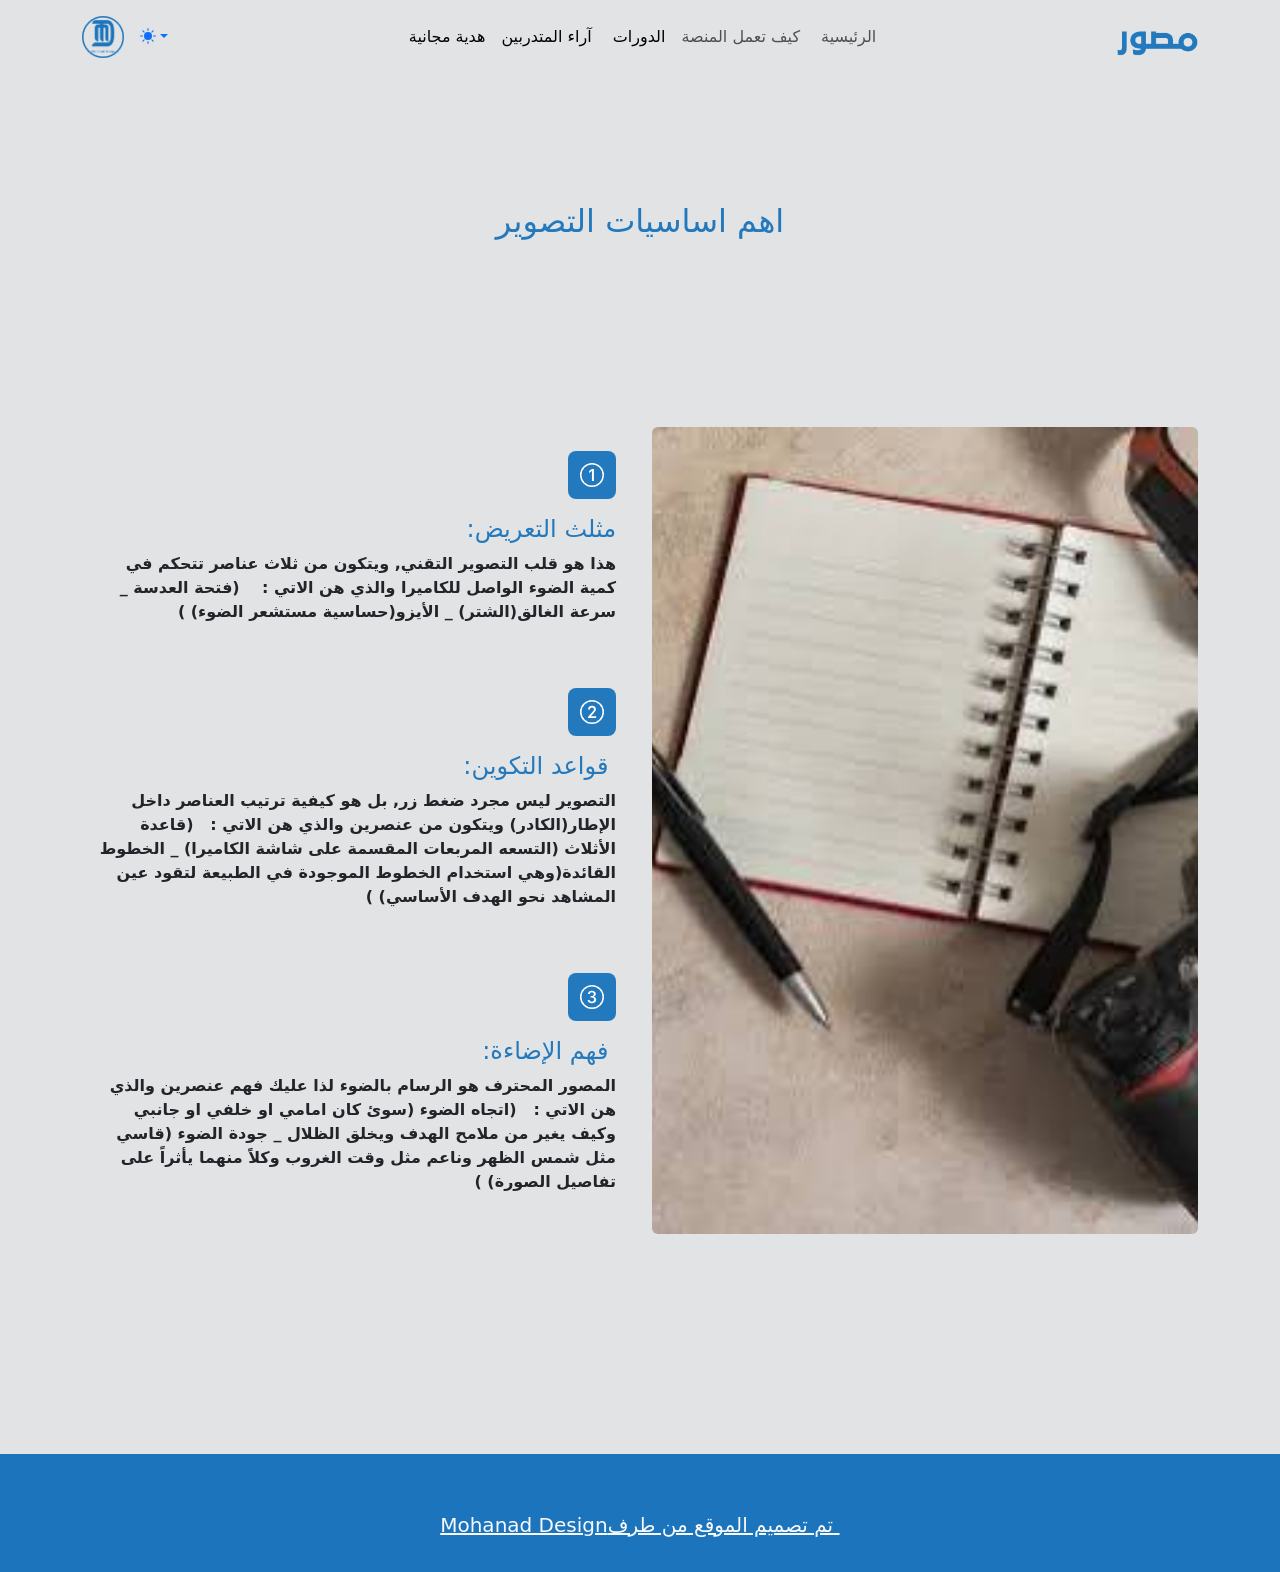
==== اساسيات التصوير.html @ 731bba42 "Add files via upload" ====
<!DOCTYPE html><html data-bs-theme="light" lang="en"><head><meta charset="utf-8"><meta name="viewport" content="width=device-width, initial-scale=1.0, shrink-to-fit=no"><title>مشروع مصور</title>
			<script>!function(){const e=()=>localStorage.getItem("theme"),t=document.documentElement.getAttribute("data-bss-forced-theme"),a=()=>{if(t)return t;const a=e();if(a)return a;const r=document.documentElement.getAttribute("data-bs-theme");return r||(window.matchMedia("(prefers-color-scheme: dark)").matches?"dark":"light")},r=e=>{"auto"===e&&window.matchMedia("(prefers-color-scheme: dark)").matches?document.documentElement.setAttribute("data-bs-theme","dark"):document.documentElement.setAttribute("data-bs-theme",e)};r(a());const c=(e,t=!1)=>{const a=[].slice.call(document.querySelectorAll(".theme-switcher"));if(a.length){document.querySelectorAll("[data-bs-theme-value]").forEach((e=>{e.classList.remove("active"),e.setAttribute("aria-pressed","false")}));for(const t of a){const a=t.querySelector('[data-bs-theme-value="'+e+'"]');a&&(a.classList.add("active"),a.setAttribute("aria-pressed","true"))}}};window.matchMedia("(prefers-color-scheme: dark)").addEventListener("change",(()=>{const t=e();"light"!==t&&"dark"!==t&&r(a())})),window.addEventListener("DOMContentLoaded",(()=>{c(a()),document.querySelectorAll("[data-bs-theme-value]").forEach((e=>{e.addEventListener("click",(t=>{t.preventDefault();const a=e.getAttribute("data-bs-theme-value");(e=>{localStorage.setItem("theme",e)})(a),r(a),c(a)}))}))}))}();</script><link rel="stylesheet" href="https://cdn.jsdelivr.net/npm/bootstrap@5.3.3/dist/css/bootstrap.min.css"><link rel="stylesheet" href="/assets/css/styles.min.css?h=f9dfbb48bc1a2ad7d5b0c94f13dad903"></head><body style="background: var(--bs-secondary-bg-subtle);"><!-- Start: Navbar Centered Links --><nav class="navbar navbar-expand-md bg-primary py-3" style="background: linear-gradient(-178deg, black, var(--bs-secondary-bg-subtle) 0%), var(--bs-secondary-bg-subtle);--bs-primary: rgba(255,255,255,0.5);--bs-primary-rgb: 255,255,255;"><div class="container"><img src="/assets/img/clipboard-image-2.png?h=dca9de338a9389e31563a85d22de65f0" width="42" height="42"><a class="navbar-brand d-flex align-items-center" href="#"></a><button data-bs-toggle="collapse" class="navbar-toggler" data-bs-target="#navcol-3"><span class="visually-hidden">Toggle navigation</span><span class="navbar-toggler-icon"></span></button><div class="theme-switcher dropdown"><a class="dropdown-toggle" aria-expanded="false" data-bs-toggle="dropdown" href="#"><svg xmlns="http://www.w3.org/2000/svg" width="1em" height="1em" fill="currentColor" viewBox="0 0 16 16" class="bi bi-sun-fill mb-1">
  <path d="M8 12a4 4 0 1 0 0-8 4 4 0 0 0 0 8M8 0a.5.5 0 0 1 .5.5v2a.5.5 0 0 1-1 0v-2A.5.5 0 0 1 8 0m0 13a.5.5 0 0 1 .5.5v2a.5.5 0 0 1-1 0v-2A.5.5 0 0 1 8 13m8-5a.5.5 0 0 1-.5.5h-2a.5.5 0 0 1 0-1h2a.5.5 0 0 1 .5.5M3 8a.5.5 0 0 1-.5.5h-2a.5.5 0 0 1 0-1h2A.5.5 0 0 1 3 8m10.657-5.657a.5.5 0 0 1 0 .707l-1.414 1.415a.5.5 0 1 1-.707-.708l1.414-1.414a.5.5 0 0 1 .707 0m-9.193 9.193a.5.5 0 0 1 0 .707L3.05 13.657a.5.5 0 0 1-.707-.707l1.414-1.414a.5.5 0 0 1 .707 0zm9.193 2.121a.5.5 0 0 1-.707 0l-1.414-1.414a.5.5 0 0 1 .707-.707l1.414 1.414a.5.5 0 0 1 0 .707M4.464 4.465a.5.5 0 0 1-.707 0L2.343 3.05a.5.5 0 1 1 .707-.707l1.414 1.414a.5.5 0 0 1 0 .708z"></path>
</svg></a><div class="dropdown-menu"><a class="dropdown-item d-flex align-items-center" href="#" data-bs-theme-value="light"><svg xmlns="http://www.w3.org/2000/svg" width="1em" height="1em" fill="currentColor" viewBox="0 0 16 16" class="bi bi-sun-fill opacity-50 me-2">
  <path d="M8 12a4 4 0 1 0 0-8 4 4 0 0 0 0 8M8 0a.5.5 0 0 1 .5.5v2a.5.5 0 0 1-1 0v-2A.5.5 0 0 1 8 0m0 13a.5.5 0 0 1 .5.5v2a.5.5 0 0 1-1 0v-2A.5.5 0 0 1 8 13m8-5a.5.5 0 0 1-.5.5h-2a.5.5 0 0 1 0-1h2a.5.5 0 0 1 .5.5M3 8a.5.5 0 0 1-.5.5h-2a.5.5 0 0 1 0-1h2A.5.5 0 0 1 3 8m10.657-5.657a.5.5 0 0 1 0 .707l-1.414 1.415a.5.5 0 1 1-.707-.708l1.414-1.414a.5.5 0 0 1 .707 0m-9.193 9.193a.5.5 0 0 1 0 .707L3.05 13.657a.5.5 0 0 1-.707-.707l1.414-1.414a.5.5 0 0 1 .707 0zm9.193 2.121a.5.5 0 0 1-.707 0l-1.414-1.414a.5.5 0 0 1 .707-.707l1.414 1.414a.5.5 0 0 1 0 .707M4.464 4.465a.5.5 0 0 1-.707 0L2.343 3.05a.5.5 0 1 1 .707-.707l1.414 1.414a.5.5 0 0 1 0 .708z"></path>
</svg>Light</a><a class="dropdown-item d-flex align-items-center" href="#" data-bs-theme-value="dark"><svg xmlns="http://www.w3.org/2000/svg" width="1em" height="1em" fill="currentColor" viewBox="0 0 16 16" class="bi bi-moon-stars-fill opacity-50 me-2">
  <path d="M6 .278a.768.768 0 0 1 .08.858 7.208 7.208 0 0 0-.878 3.46c0 4.021 3.278 7.277 7.318 7.277.527 0 1.04-.055 1.533-.16a.787.787 0 0 1 .81.316.733.733 0 0 1-.031.893A8.349 8.349 0 0 1 8.344 16C3.734 16 0 12.286 0 7.71 0 4.266 2.114 1.312 5.124.06A.752.752 0 0 1 6 .278"></path>
  <path d="M10.794 3.148a.217.217 0 0 1 .412 0l.387 1.162c.173.518.579.924 1.097 1.097l1.162.387a.217.217 0 0 1 0 .412l-1.162.387a1.734 1.734 0 0 0-1.097 1.097l-.387 1.162a.217.217 0 0 1-.412 0l-.387-1.162A1.734 1.734 0 0 0 9.31 6.593l-1.162-.387a.217.217 0 0 1 0-.412l1.162-.387a1.734 1.734 0 0 0 1.097-1.097l.387-1.162zM13.863.099a.145.145 0 0 1 .274 0l.258.774c.115.346.386.617.732.732l.774.258a.145.145 0 0 1 0 .274l-.774.258a1.156 1.156 0 0 0-.732.732l-.258.774a.145.145 0 0 1-.274 0l-.258-.774a1.156 1.156 0 0 0-.732-.732l-.774-.258a.145.145 0 0 1 0-.274l.774-.258c.346-.115.617-.386.732-.732L13.863.1z"></path>
</svg>Dark</a><a class="dropdown-item d-flex align-items-center" href="#" data-bs-theme-value="auto"><svg xmlns="http://www.w3.org/2000/svg" width="1em" height="1em" fill="currentColor" viewBox="0 0 16 16" class="bi bi-circle-half opacity-50 me-2">
  <path d="M8 15A7 7 0 1 0 8 1zm0 1A8 8 0 1 1 8 0a8 8 0 0 1 0 16"></path>
</svg>Auto</a></div></div><div class="collapse navbar-collapse" id="navcol-3" style="background: var(--bs-secondary-bg-subtle);"><ul class="navbar-nav mx-auto"><li class="nav-item"><a class="nav-link active" href="/هدية%20مجانية.html">هدية مجانية</a></li><li class="nav-item"><a class="nav-link active" href="/آراء%20المتدربين.html">آراء المتدربين&nbsp;</a></li><li class="nav-item"><a class="nav-link active" href="/الدورات.html">الدورات</a></li><li class="nav-item"><a class="nav-link" href="/كيف%20تعمل%20المنصة.html">كيف تعمل المنصة</a></li><li class="nav-item"><a class="nav-link" href="/الرئيسية.html">&nbsp;الرئيسية</a></li></ul><img src="/assets/img/clipboard-image-1.png?h=ee977931315333bd4e1bb2698fffeccd" width="81" height="39"></div></div></nav><!-- End: Navbar Centered Links --><h2 style="color: rgb(35,121,189);text-align: center;margin-top: 128px;">اهم اساسيات التصوير</h2><!-- Start: Features Image --><div class="container py-4 py-xl-5" style="margin-top: 139px;"><div class="row row-cols-1 row-cols-md-2"><div class="col d-flex flex-column justify-content-center justify-content-lg-end p-4"><div class="text-center text-md-start d-flex flex-column align-items-center align-items-md-start justify-content-lg-end align-items-lg-end mb-5"><div class="bs-icon-md bs-icon-rounded bs-icon-primary d-flex flex-shrink-0 justify-content-center align-items-center d-inline-block mb-3 bs-icon md" style="text-align: right;background: rgb(35,121,189);"><svg xmlns="http://www.w3.org/2000/svg" width="1em" height="1em" fill="currentColor" viewBox="0 0 16 16" class="bi bi-1-circle">
  <path d="M1 8a7 7 0 1 0 14 0A7 7 0 0 0 1 8m15 0A8 8 0 1 1 0 8a8 8 0 0 1 16 0M9.283 4.002V12H7.971V5.338h-.065L6.072 6.656V5.385l1.899-1.383z"></path>
</svg></div><div><h4 class="d-lg-flex justify-content-lg-end" style="color: rgb(35,121,189);">&nbsp;:مثلث التعريض</h4><p class="d-lg-flex" style="text-align: right;font-weight: bold;">هذا هو قلب التصوير التقني, ويتكون من ثلاث عناصر تتحكم في كمية الضوء الواصل للكاميرا والذي هن الاتي :&nbsp; &nbsp; (فتحة العدسة _ سرعة الغالق(الشتر) _ الأيزو(حساسية مستشعر الضوء) )</p></div></div><div class="text-center text-md-start d-flex flex-column align-items-center align-items-md-start align-items-lg-end mb-5"><div class="bs-icon-md bs-icon-rounded bs-icon-primary d-flex flex-shrink-0 justify-content-center align-items-center d-inline-block mb-3 bs-icon md" style="background: rgb(35,121,189);"><svg xmlns="http://www.w3.org/2000/svg" width="1em" height="1em" fill="currentColor" viewBox="0 0 16 16" class="bi bi-2-circle">
  <path d="M1 8a7 7 0 1 0 14 0A7 7 0 0 0 1 8m15 0A8 8 0 1 1 0 8a8 8 0 0 1 16 0M6.646 6.24v.07H5.375v-.064c0-1.213.879-2.402 2.637-2.402 1.582 0 2.613.949 2.613 2.215 0 1.002-.6 1.667-1.287 2.43l-.096.107-1.974 2.22v.077h3.498V12H5.422v-.832l2.97-3.293c.434-.475.903-1.008.903-1.705 0-.744-.557-1.236-1.313-1.236-.843 0-1.336.615-1.336 1.306Z"></path>
</svg></div><div><h4 class="d-lg-flex justify-content-lg-end" style="color: rgb(35,121,189);">&nbsp;:قواعد التكوين&nbsp;</h4><p class="text-end" style="font-weight: bold;text-align: right;">التصوير ليس مجرد ضغط زر, بل هو كيفية ترتيب العناصر داخل الإطار(الكادر) ويتكون من عنصرين والذي هن الاتي :&nbsp; &nbsp;(قاعدة الأثلاث (التسعه المربعات المقسمة على شاشة الكاميرا) _ الخطوط القائدة(وهي استخدام الخطوط الموجودة في الطبيعة لتقود عين المشاهد نحو الهدف الأساسي) )</p></div></div><div class="text-center text-md-start d-flex flex-column align-items-center align-items-md-start align-items-lg-end"><div class="bs-icon-md bs-icon-rounded bs-icon-primary d-flex flex-shrink-0 justify-content-center align-items-center d-inline-block mb-3 bs-icon md" style="background: rgb(35,121,189);"><svg xmlns="http://www.w3.org/2000/svg" width="1em" height="1em" fill="currentColor" viewBox="0 0 16 16" class="bi bi-3-circle">
  <path d="M7.918 8.414h-.879V7.342h.838c.78 0 1.348-.522 1.342-1.237 0-.709-.563-1.195-1.348-1.195-.79 0-1.312.498-1.348 1.055H5.275c.036-1.137.95-2.115 2.625-2.121 1.594-.012 2.608.885 2.637 2.062.023 1.137-.885 1.776-1.482 1.875v.07c.703.07 1.71.64 1.734 1.917.024 1.459-1.277 2.396-2.93 2.396-1.705 0-2.707-.967-2.754-2.144H6.33c.059.597.68 1.06 1.541 1.066.973.006 1.6-.563 1.588-1.354-.006-.779-.621-1.318-1.541-1.318Z"></path>
  <path d="M16 8A8 8 0 1 1 0 8a8 8 0 0 1 16 0M1 8a7 7 0 1 0 14 0A7 7 0 0 0 1 8"></path>
</svg></div><div><h4 class="text-end" style="color: rgb(35,121,189);">&nbsp; :فهم الإضاءة&nbsp;</h4><p class="text-end" style="font-weight: bold;">المصور المحترف هو الرسام بالضوء لذا عليك فهم عنصرين والذي هن الاتي :&nbsp; &nbsp;(اتجاه الضوء (سوئ كان امامي او خلفي او جانبي وكيف يغير من ملامح الهدف ويخلق الظلال _ جودة الضوء (قاسي مثل شمس الظهر وناعم مثل وقت الغروب وكلاً منهما يأثراً على تفاصيل الصورة) )</p></div></div></div><div class="col"><img class="rounded w-100 h-100 fit-cover" style="min-height: 300px;" src="/assets/img/images%20(34).jpeg?h=a30c2d8e17e5ac2f21d96b7052dbea4f"></div></div></div><!-- End: Features Image --><!-- Start: Footer Clean --><footer class="text-center py-4" style="background: #1c75bc;margin-top: 172px;"><div class="container"><div class="row row-cols-1 row-cols-lg-3"><div class="col-lg-12 d-lg-flex justify-content-lg-center align-items-lg-center"><ul class="list-inline my-2"><li class="list-inline-item"></li><li class="list-inline-item d-lg-flex justify-content-lg-end pb-0 mb-0"><a class="text-end link-light" href="https://www.instagram.com/mo.de_104/" style="font-size: 20px;">Mohanad Design</a><a class="text-end link-light d-lg-flex align-items-lg-center" href="#" style="font-size: 20px;width: 232.137px;color: rgb(255,255,255);">تم تصميم الموقع من طرف&nbsp;</a></li></ul></div></div></div></footer><!-- End: Footer Clean --><script src="https://cdn.jsdelivr.net/npm/bootstrap@5.3.3/dist/js/bootstrap.bundle.min.js"></script></body></html>
---- assets/css/styles.min.css ----
[data-bs-theme=dark]{--bs-body-bg:#191b1e;--bs-body-bg-rgb:25,27,30}.bs-icon{--bs-icon-size:.75rem;display:flex;flex-shrink:0;justify-content:center;align-items:center;font-size:var(--bs-icon-size);width:calc(var(--bs-icon-size) * 2);height:calc(var(--bs-icon-size) * 2);color:var(--bs-primary)}.bs-icon-xs{--bs-icon-size:1rem;width:calc(var(--bs-icon-size) * 1.5);height:calc(var(--bs-icon-size) * 1.5)}.bs-icon-sm{--bs-icon-size:1rem}.bs-icon-md{--bs-icon-size:1.5rem}.bs-icon-lg{--bs-icon-size:2rem}.bs-icon-xl{--bs-icon-size:2.5rem}.bs-icon.bs-icon-primary{color:var(--bs-white);background:var(--bs-primary)}.bs-icon.bs-icon-primary-light{color:var(--bs-primary);background:rgba(var(--bs-primary-rgb),.2)}.bs-icon.bs-icon-semi-white{color:var(--bs-primary);background:rgba(255,255,255,.5)}.bs-icon.bs-icon-rounded{border-radius:.5rem}.bs-icon.bs-icon-circle{border-radius:50%}.fit-cover{object-fit:cover}.bg-white-300{background:rgba(255,255,255,.3)!important}.rounded-bottom-left{border-radius:0;border-bottom-left-radius:.25rem!important}.rounded-bottom-right{border-radius:0;border-bottom-right-radius:.25rem!important}
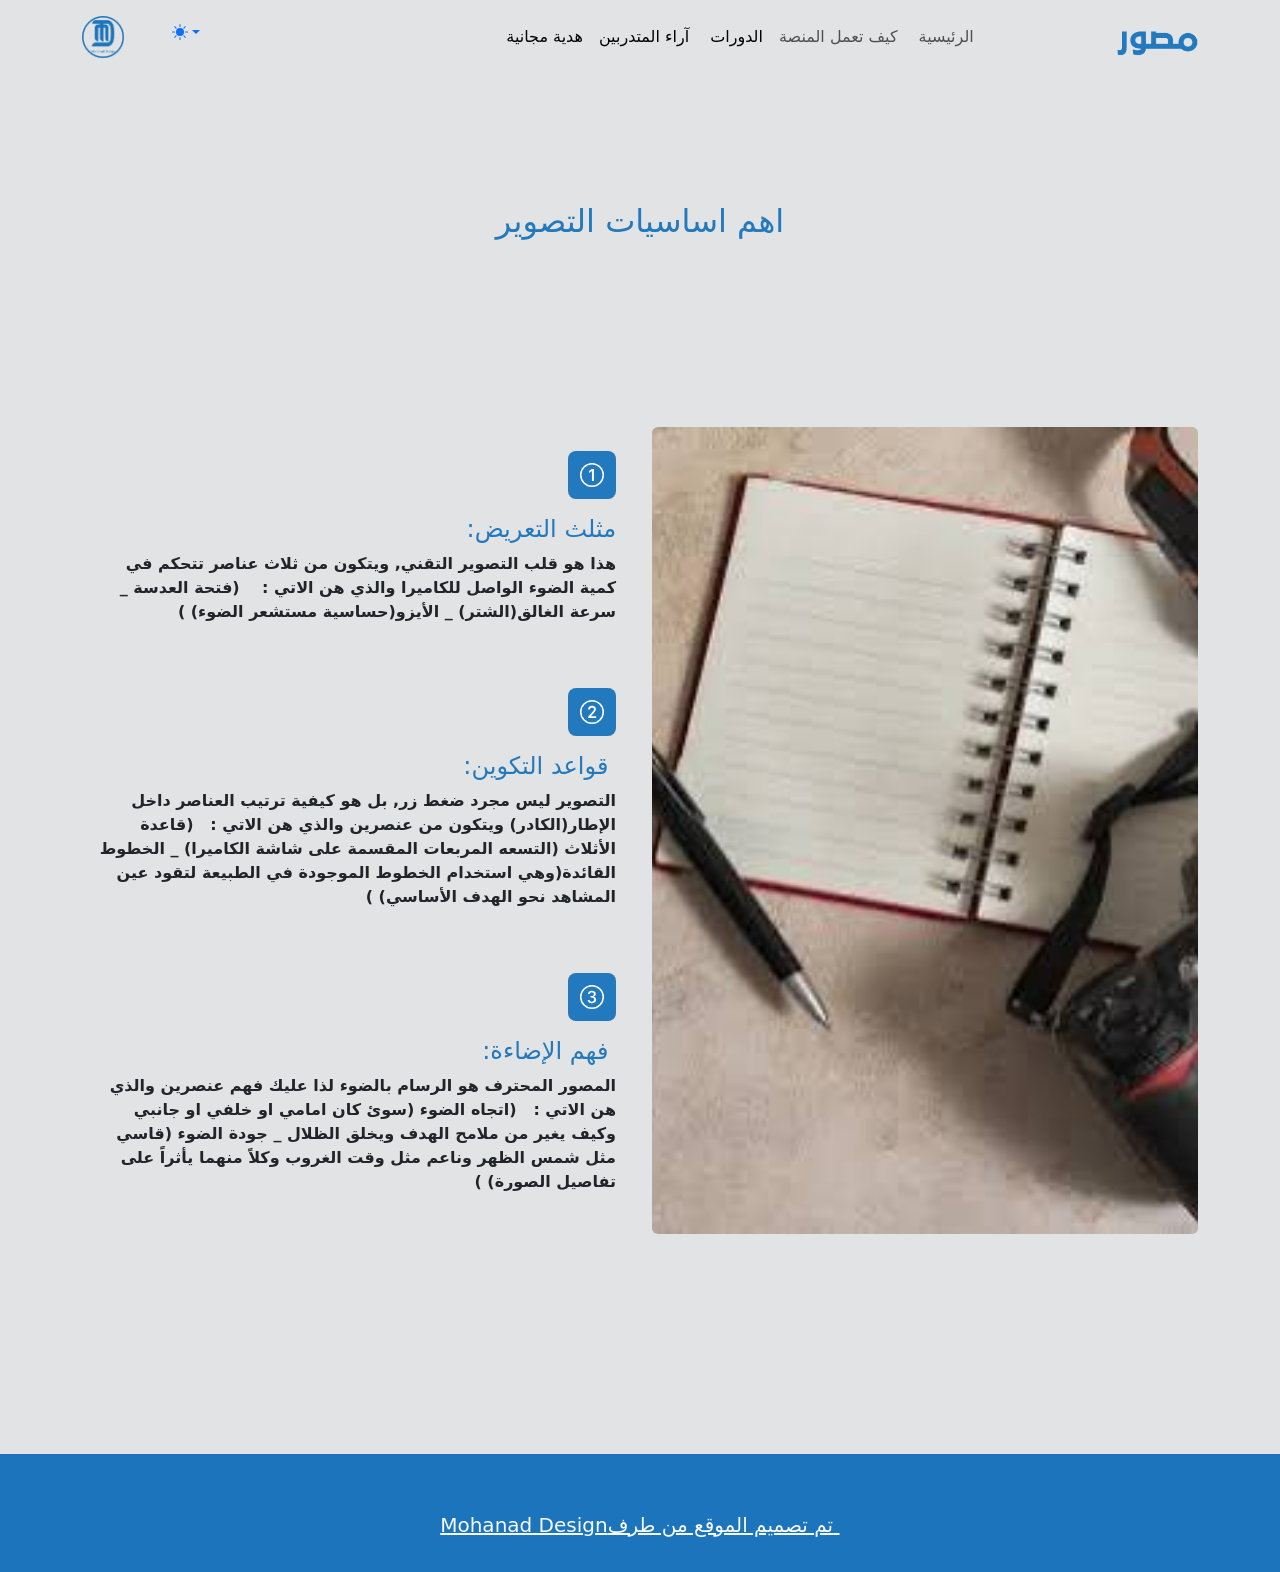
==== commit e76c1dd7: "Add files via upload" ====
--- a/اساسيات التصوير.html
+++ b/اساسيات التصوير.html
@@ -1,18 +1,173 @@
-<!DOCTYPE html><html data-bs-theme="light" lang="en"><head><meta charset="utf-8"><meta name="viewport" content="width=device-width, initial-scale=1.0, shrink-to-fit=no"><title>مشروع مصور</title>
-			<script>!function(){const e=()=>localStorage.getItem("theme"),t=document.documentElement.getAttribute("data-bss-forced-theme"),a=()=>{if(t)return t;const a=e();if(a)return a;const r=document.documentElement.getAttribute("data-bs-theme");return r||(window.matchMedia("(prefers-color-scheme: dark)").matches?"dark":"light")},r=e=>{"auto"===e&&window.matchMedia("(prefers-color-scheme: dark)").matches?document.documentElement.setAttribute("data-bs-theme","dark"):document.documentElement.setAttribute("data-bs-theme",e)};r(a());const c=(e,t=!1)=>{const a=[].slice.call(document.querySelectorAll(".theme-switcher"));if(a.length){document.querySelectorAll("[data-bs-theme-value]").forEach((e=>{e.classList.remove("active"),e.setAttribute("aria-pressed","false")}));for(const t of a){const a=t.querySelector('[data-bs-theme-value="'+e+'"]');a&&(a.classList.add("active"),a.setAttribute("aria-pressed","true"))}}};window.matchMedia("(prefers-color-scheme: dark)").addEventListener("change",(()=>{const t=e();"light"!==t&&"dark"!==t&&r(a())})),window.addEventListener("DOMContentLoaded",(()=>{c(a()),document.querySelectorAll("[data-bs-theme-value]").forEach((e=>{e.addEventListener("click",(t=>{t.preventDefault();const a=e.getAttribute("data-bs-theme-value");(e=>{localStorage.setItem("theme",e)})(a),r(a),c(a)}))}))}))}();</script><link rel="stylesheet" href="https://cdn.jsdelivr.net/npm/bootstrap@5.3.3/dist/css/bootstrap.min.css"><link rel="stylesheet" href="/assets/css/styles.min.css?h=f9dfbb48bc1a2ad7d5b0c94f13dad903"></head><body style="background: var(--bs-secondary-bg-subtle);"><!-- Start: Navbar Centered Links --><nav class="navbar navbar-expand-md bg-primary py-3" style="background: linear-gradient(-178deg, black, var(--bs-secondary-bg-subtle) 0%), var(--bs-secondary-bg-subtle);--bs-primary: rgba(255,255,255,0.5);--bs-primary-rgb: 255,255,255;"><div class="container"><img src="/assets/img/clipboard-image-2.png?h=dca9de338a9389e31563a85d22de65f0" width="42" height="42"><a class="navbar-brand d-flex align-items-center" href="#"></a><button data-bs-toggle="collapse" class="navbar-toggler" data-bs-target="#navcol-3"><span class="visually-hidden">Toggle navigation</span><span class="navbar-toggler-icon"></span></button><div class="theme-switcher dropdown"><a class="dropdown-toggle" aria-expanded="false" data-bs-toggle="dropdown" href="#"><svg xmlns="http://www.w3.org/2000/svg" width="1em" height="1em" fill="currentColor" viewBox="0 0 16 16" class="bi bi-sun-fill mb-1">
-  <path d="M8 12a4 4 0 1 0 0-8 4 4 0 0 0 0 8M8 0a.5.5 0 0 1 .5.5v2a.5.5 0 0 1-1 0v-2A.5.5 0 0 1 8 0m0 13a.5.5 0 0 1 .5.5v2a.5.5 0 0 1-1 0v-2A.5.5 0 0 1 8 13m8-5a.5.5 0 0 1-.5.5h-2a.5.5 0 0 1 0-1h2a.5.5 0 0 1 .5.5M3 8a.5.5 0 0 1-.5.5h-2a.5.5 0 0 1 0-1h2A.5.5 0 0 1 3 8m10.657-5.657a.5.5 0 0 1 0 .707l-1.414 1.415a.5.5 0 1 1-.707-.708l1.414-1.414a.5.5 0 0 1 .707 0m-9.193 9.193a.5.5 0 0 1 0 .707L3.05 13.657a.5.5 0 0 1-.707-.707l1.414-1.414a.5.5 0 0 1 .707 0zm9.193 2.121a.5.5 0 0 1-.707 0l-1.414-1.414a.5.5 0 0 1 .707-.707l1.414 1.414a.5.5 0 0 1 0 .707M4.464 4.465a.5.5 0 0 1-.707 0L2.343 3.05a.5.5 0 1 1 .707-.707l1.414 1.414a.5.5 0 0 1 0 .708z"></path>
-</svg></a><div class="dropdown-menu"><a class="dropdown-item d-flex align-items-center" href="#" data-bs-theme-value="light"><svg xmlns="http://www.w3.org/2000/svg" width="1em" height="1em" fill="currentColor" viewBox="0 0 16 16" class="bi bi-sun-fill opacity-50 me-2">
-  <path d="M8 12a4 4 0 1 0 0-8 4 4 0 0 0 0 8M8 0a.5.5 0 0 1 .5.5v2a.5.5 0 0 1-1 0v-2A.5.5 0 0 1 8 0m0 13a.5.5 0 0 1 .5.5v2a.5.5 0 0 1-1 0v-2A.5.5 0 0 1 8 13m8-5a.5.5 0 0 1-.5.5h-2a.5.5 0 0 1 0-1h2a.5.5 0 0 1 .5.5M3 8a.5.5 0 0 1-.5.5h-2a.5.5 0 0 1 0-1h2A.5.5 0 0 1 3 8m10.657-5.657a.5.5 0 0 1 0 .707l-1.414 1.415a.5.5 0 1 1-.707-.708l1.414-1.414a.5.5 0 0 1 .707 0m-9.193 9.193a.5.5 0 0 1 0 .707L3.05 13.657a.5.5 0 0 1-.707-.707l1.414-1.414a.5.5 0 0 1 .707 0zm9.193 2.121a.5.5 0 0 1-.707 0l-1.414-1.414a.5.5 0 0 1 .707-.707l1.414 1.414a.5.5 0 0 1 0 .707M4.464 4.465a.5.5 0 0 1-.707 0L2.343 3.05a.5.5 0 1 1 .707-.707l1.414 1.414a.5.5 0 0 1 0 .708z"></path>
-</svg>Light</a><a class="dropdown-item d-flex align-items-center" href="#" data-bs-theme-value="dark"><svg xmlns="http://www.w3.org/2000/svg" width="1em" height="1em" fill="currentColor" viewBox="0 0 16 16" class="bi bi-moon-stars-fill opacity-50 me-2">
-  <path d="M6 .278a.768.768 0 0 1 .08.858 7.208 7.208 0 0 0-.878 3.46c0 4.021 3.278 7.277 7.318 7.277.527 0 1.04-.055 1.533-.16a.787.787 0 0 1 .81.316.733.733 0 0 1-.031.893A8.349 8.349 0 0 1 8.344 16C3.734 16 0 12.286 0 7.71 0 4.266 2.114 1.312 5.124.06A.752.752 0 0 1 6 .278"></path>
-  <path d="M10.794 3.148a.217.217 0 0 1 .412 0l.387 1.162c.173.518.579.924 1.097 1.097l1.162.387a.217.217 0 0 1 0 .412l-1.162.387a1.734 1.734 0 0 0-1.097 1.097l-.387 1.162a.217.217 0 0 1-.412 0l-.387-1.162A1.734 1.734 0 0 0 9.31 6.593l-1.162-.387a.217.217 0 0 1 0-.412l1.162-.387a1.734 1.734 0 0 0 1.097-1.097l.387-1.162zM13.863.099a.145.145 0 0 1 .274 0l.258.774c.115.346.386.617.732.732l.774.258a.145.145 0 0 1 0 .274l-.774.258a1.156 1.156 0 0 0-.732.732l-.258.774a.145.145 0 0 1-.274 0l-.258-.774a1.156 1.156 0 0 0-.732-.732l-.774-.258a.145.145 0 0 1 0-.274l.774-.258c.346-.115.617-.386.732-.732L13.863.1z"></path>
-</svg>Dark</a><a class="dropdown-item d-flex align-items-center" href="#" data-bs-theme-value="auto"><svg xmlns="http://www.w3.org/2000/svg" width="1em" height="1em" fill="currentColor" viewBox="0 0 16 16" class="bi bi-circle-half opacity-50 me-2">
-  <path d="M8 15A7 7 0 1 0 8 1zm0 1A8 8 0 1 1 8 0a8 8 0 0 1 0 16"></path>
-</svg>Auto</a></div></div><div class="collapse navbar-collapse" id="navcol-3" style="background: var(--bs-secondary-bg-subtle);"><ul class="navbar-nav mx-auto"><li class="nav-item"><a class="nav-link active" href="/هدية%20مجانية.html">هدية مجانية</a></li><li class="nav-item"><a class="nav-link active" href="/آراء%20المتدربين.html">آراء المتدربين&nbsp;</a></li><li class="nav-item"><a class="nav-link active" href="/الدورات.html">الدورات</a></li><li class="nav-item"><a class="nav-link" href="/كيف%20تعمل%20المنصة.html">كيف تعمل المنصة</a></li><li class="nav-item"><a class="nav-link" href="/الرئيسية.html">&nbsp;الرئيسية</a></li></ul><img src="/assets/img/clipboard-image-1.png?h=ee977931315333bd4e1bb2698fffeccd" width="81" height="39"></div></div></nav><!-- End: Navbar Centered Links --><h2 style="color: rgb(35,121,189);text-align: center;margin-top: 128px;">اهم اساسيات التصوير</h2><!-- Start: Features Image --><div class="container py-4 py-xl-5" style="margin-top: 139px;"><div class="row row-cols-1 row-cols-md-2"><div class="col d-flex flex-column justify-content-center justify-content-lg-end p-4"><div class="text-center text-md-start d-flex flex-column align-items-center align-items-md-start justify-content-lg-end align-items-lg-end mb-5"><div class="bs-icon-md bs-icon-rounded bs-icon-primary d-flex flex-shrink-0 justify-content-center align-items-center d-inline-block mb-3 bs-icon md" style="text-align: right;background: rgb(35,121,189);"><svg xmlns="http://www.w3.org/2000/svg" width="1em" height="1em" fill="currentColor" viewBox="0 0 16 16" class="bi bi-1-circle">
-  <path d="M1 8a7 7 0 1 0 14 0A7 7 0 0 0 1 8m15 0A8 8 0 1 1 0 8a8 8 0 0 1 16 0M9.283 4.002V12H7.971V5.338h-.065L6.072 6.656V5.385l1.899-1.383z"></path>
-</svg></div><div><h4 class="d-lg-flex justify-content-lg-end" style="color: rgb(35,121,189);">&nbsp;:مثلث التعريض</h4><p class="d-lg-flex" style="text-align: right;font-weight: bold;">هذا هو قلب التصوير التقني, ويتكون من ثلاث عناصر تتحكم في كمية الضوء الواصل للكاميرا والذي هن الاتي :&nbsp; &nbsp; (فتحة العدسة _ سرعة الغالق(الشتر) _ الأيزو(حساسية مستشعر الضوء) )</p></div></div><div class="text-center text-md-start d-flex flex-column align-items-center align-items-md-start align-items-lg-end mb-5"><div class="bs-icon-md bs-icon-rounded bs-icon-primary d-flex flex-shrink-0 justify-content-center align-items-center d-inline-block mb-3 bs-icon md" style="background: rgb(35,121,189);"><svg xmlns="http://www.w3.org/2000/svg" width="1em" height="1em" fill="currentColor" viewBox="0 0 16 16" class="bi bi-2-circle">
-  <path d="M1 8a7 7 0 1 0 14 0A7 7 0 0 0 1 8m15 0A8 8 0 1 1 0 8a8 8 0 0 1 16 0M6.646 6.24v.07H5.375v-.064c0-1.213.879-2.402 2.637-2.402 1.582 0 2.613.949 2.613 2.215 0 1.002-.6 1.667-1.287 2.43l-.096.107-1.974 2.22v.077h3.498V12H5.422v-.832l2.97-3.293c.434-.475.903-1.008.903-1.705 0-.744-.557-1.236-1.313-1.236-.843 0-1.336.615-1.336 1.306Z"></path>
-</svg></div><div><h4 class="d-lg-flex justify-content-lg-end" style="color: rgb(35,121,189);">&nbsp;:قواعد التكوين&nbsp;</h4><p class="text-end" style="font-weight: bold;text-align: right;">التصوير ليس مجرد ضغط زر, بل هو كيفية ترتيب العناصر داخل الإطار(الكادر) ويتكون من عنصرين والذي هن الاتي :&nbsp; &nbsp;(قاعدة الأثلاث (التسعه المربعات المقسمة على شاشة الكاميرا) _ الخطوط القائدة(وهي استخدام الخطوط الموجودة في الطبيعة لتقود عين المشاهد نحو الهدف الأساسي) )</p></div></div><div class="text-center text-md-start d-flex flex-column align-items-center align-items-md-start align-items-lg-end"><div class="bs-icon-md bs-icon-rounded bs-icon-primary d-flex flex-shrink-0 justify-content-center align-items-center d-inline-block mb-3 bs-icon md" style="background: rgb(35,121,189);"><svg xmlns="http://www.w3.org/2000/svg" width="1em" height="1em" fill="currentColor" viewBox="0 0 16 16" class="bi bi-3-circle">
-  <path d="M7.918 8.414h-.879V7.342h.838c.78 0 1.348-.522 1.342-1.237 0-.709-.563-1.195-1.348-1.195-.79 0-1.312.498-1.348 1.055H5.275c.036-1.137.95-2.115 2.625-2.121 1.594-.012 2.608.885 2.637 2.062.023 1.137-.885 1.776-1.482 1.875v.07c.703.07 1.71.64 1.734 1.917.024 1.459-1.277 2.396-2.93 2.396-1.705 0-2.707-.967-2.754-2.144H6.33c.059.597.68 1.06 1.541 1.066.973.006 1.6-.563 1.588-1.354-.006-.779-.621-1.318-1.541-1.318Z"></path>
-  <path d="M16 8A8 8 0 1 1 0 8a8 8 0 0 1 16 0M1 8a7 7 0 1 0 14 0A7 7 0 0 0 1 8"></path>
-</svg></div><div><h4 class="text-end" style="color: rgb(35,121,189);">&nbsp; :فهم الإضاءة&nbsp;</h4><p class="text-end" style="font-weight: bold;">المصور المحترف هو الرسام بالضوء لذا عليك فهم عنصرين والذي هن الاتي :&nbsp; &nbsp;(اتجاه الضوء (سوئ كان امامي او خلفي او جانبي وكيف يغير من ملامح الهدف ويخلق الظلال _ جودة الضوء (قاسي مثل شمس الظهر وناعم مثل وقت الغروب وكلاً منهما يأثراً على تفاصيل الصورة) )</p></div></div></div><div class="col"><img class="rounded w-100 h-100 fit-cover" style="min-height: 300px;" src="/assets/img/images%20(34).jpeg?h=a30c2d8e17e5ac2f21d96b7052dbea4f"></div></div></div><!-- End: Features Image --><!-- Start: Footer Clean --><footer class="text-center py-4" style="background: #1c75bc;margin-top: 172px;"><div class="container"><div class="row row-cols-1 row-cols-lg-3"><div class="col-lg-12 d-lg-flex justify-content-lg-center align-items-lg-center"><ul class="list-inline my-2"><li class="list-inline-item"></li><li class="list-inline-item d-lg-flex justify-content-lg-end pb-0 mb-0"><a class="text-end link-light" href="https://www.instagram.com/mo.de_104/" style="font-size: 20px;">Mohanad Design</a><a class="text-end link-light d-lg-flex align-items-lg-center" href="#" style="font-size: 20px;width: 232.137px;color: rgb(255,255,255);">تم تصميم الموقع من طرف&nbsp;</a></li></ul></div></div></div></footer><!-- End: Footer Clean --><script src="https://cdn.jsdelivr.net/npm/bootstrap@5.3.3/dist/js/bootstrap.bundle.min.js"></script></body></html>+<!DOCTYPE html>
+<html data-bs-theme="light" lang="en">
+
+<head>
+    <meta charset="utf-8">
+    <meta name="viewport" content="width=device-width, initial-scale=1.0, shrink-to-fit=no">
+    <title>مشروع مصور</title>
+    <script>
+        (function() {
+
+            // JavaScript snippet handling Dark/Light mode switching
+
+            const getStoredTheme = () => localStorage.getItem('theme');
+            const setStoredTheme = theme => localStorage.setItem('theme', theme);
+            const forcedTheme = document.documentElement.getAttribute('data-bss-forced-theme');
+
+            const getPreferredTheme = () => {
+
+                if (forcedTheme) return forcedTheme;
+
+                const storedTheme = getStoredTheme();
+                if (storedTheme) {
+                    return storedTheme;
+                }
+
+                const pageTheme = document.documentElement.getAttribute('data-bs-theme');
+
+                if (pageTheme) {
+                    return pageTheme;
+                }
+
+                return window.matchMedia('(prefers-color-scheme: dark)').matches ? 'dark' : 'light';
+            }
+
+            const setTheme = theme => {
+                if (theme === 'auto' && window.matchMedia('(prefers-color-scheme: dark)').matches) {
+                    document.documentElement.setAttribute('data-bs-theme', 'dark');
+                } else {
+                    document.documentElement.setAttribute('data-bs-theme', theme);
+                }
+            }
+
+            setTheme(getPreferredTheme());
+
+            const showActiveTheme = (theme, focus = false) => {
+                const themeSwitchers = [].slice.call(document.querySelectorAll('.theme-switcher'));
+
+                if (!themeSwitchers.length) return;
+
+                document.querySelectorAll('[data-bs-theme-value]').forEach(element => {
+                    element.classList.remove('active');
+                    element.setAttribute('aria-pressed', 'false');
+                });
+
+                for (const themeSwitcher of themeSwitchers) {
+
+                    const btnToActivate = themeSwitcher.querySelector('[data-bs-theme-value="' + theme + '"]');
+
+                    if (btnToActivate) {
+                        btnToActivate.classList.add('active');
+                        btnToActivate.setAttribute('aria-pressed', 'true');
+                    }
+                }
+            }
+
+            window.matchMedia('(prefers-color-scheme: dark)').addEventListener('change', () => {
+                const storedTheme = getStoredTheme();
+                if (storedTheme !== 'light' && storedTheme !== 'dark') {
+                    setTheme(getPreferredTheme());
+                }
+            });
+
+            window.addEventListener('DOMContentLoaded', () => {
+                showActiveTheme(getPreferredTheme());
+
+                document.querySelectorAll('[data-bs-theme-value]')
+                    .forEach(toggle => {
+                        toggle.addEventListener('click', (e) => {
+                            e.preventDefault();
+                            const theme = toggle.getAttribute('data-bs-theme-value');
+                            setStoredTheme(theme);
+                            setTheme(theme);
+                            showActiveTheme(theme);
+                        })
+                    })
+            });
+        })();
+    </script>
+    <link rel="stylesheet" href="assets/bootstrap/css/bootstrap.min.css">
+    <link rel="stylesheet" href="assets/css/bs-theme-overrides.css">
+    <link rel="stylesheet" href="assets/css/Footer-Clean-icons.css">
+    <link rel="stylesheet" href="assets/css/Hero-Clean-Reverse-images.css">
+    <link rel="stylesheet" href="assets/css/Pricing-Centered-badges.css">
+</head>
+
+<body style="background: var(--bs-secondary-bg-subtle);">
+    <nav class="navbar navbar-expand-md bg-primary py-3" style="background: linear-gradient(-178deg, black, var(--bs-secondary-bg-subtle) 0%), var(--bs-secondary-bg-subtle);--bs-primary: rgba(255,255,255,0.5);--bs-primary-rgb: 255,255,255;">
+        <div class="container"><img src="assets/img/clipboard-image-2.png" width="42" height="42">
+            <div class="theme-switcher dropdown" style="margin-top: -36px;margin-left: 48px;margin-right: 198px;margin-bottom: -28px;"><a class="dropdown-toggle" aria-expanded="false" data-bs-toggle="dropdown" href="#" style="margin-right: 205px;"><svg xmlns="http://www.w3.org/2000/svg" width="1em" height="1em" fill="currentColor" viewBox="0 0 16 16" class="bi bi-sun-fill mb-1">
+                        <path d="M8 12a4 4 0 1 0 0-8 4 4 0 0 0 0 8M8 0a.5.5 0 0 1 .5.5v2a.5.5 0 0 1-1 0v-2A.5.5 0 0 1 8 0m0 13a.5.5 0 0 1 .5.5v2a.5.5 0 0 1-1 0v-2A.5.5 0 0 1 8 13m8-5a.5.5 0 0 1-.5.5h-2a.5.5 0 0 1 0-1h2a.5.5 0 0 1 .5.5M3 8a.5.5 0 0 1-.5.5h-2a.5.5 0 0 1 0-1h2A.5.5 0 0 1 3 8m10.657-5.657a.5.5 0 0 1 0 .707l-1.414 1.415a.5.5 0 1 1-.707-.708l1.414-1.414a.5.5 0 0 1 .707 0m-9.193 9.193a.5.5 0 0 1 0 .707L3.05 13.657a.5.5 0 0 1-.707-.707l1.414-1.414a.5.5 0 0 1 .707 0zm9.193 2.121a.5.5 0 0 1-.707 0l-1.414-1.414a.5.5 0 0 1 .707-.707l1.414 1.414a.5.5 0 0 1 0 .707M4.464 4.465a.5.5 0 0 1-.707 0L2.343 3.05a.5.5 0 1 1 .707-.707l1.414 1.414a.5.5 0 0 1 0 .708z"></path>
+                    </svg></a>
+                <div class="dropdown-menu"><a class="dropdown-item d-flex align-items-center" href="#" data-bs-theme-value="light"><svg xmlns="http://www.w3.org/2000/svg" width="1em" height="1em" fill="currentColor" viewBox="0 0 16 16" class="bi bi-sun-fill opacity-50 me-2">
+                            <path d="M8 12a4 4 0 1 0 0-8 4 4 0 0 0 0 8M8 0a.5.5 0 0 1 .5.5v2a.5.5 0 0 1-1 0v-2A.5.5 0 0 1 8 0m0 13a.5.5 0 0 1 .5.5v2a.5.5 0 0 1-1 0v-2A.5.5 0 0 1 8 13m8-5a.5.5 0 0 1-.5.5h-2a.5.5 0 0 1 0-1h2a.5.5 0 0 1 .5.5M3 8a.5.5 0 0 1-.5.5h-2a.5.5 0 0 1 0-1h2A.5.5 0 0 1 3 8m10.657-5.657a.5.5 0 0 1 0 .707l-1.414 1.415a.5.5 0 1 1-.707-.708l1.414-1.414a.5.5 0 0 1 .707 0m-9.193 9.193a.5.5 0 0 1 0 .707L3.05 13.657a.5.5 0 0 1-.707-.707l1.414-1.414a.5.5 0 0 1 .707 0zm9.193 2.121a.5.5 0 0 1-.707 0l-1.414-1.414a.5.5 0 0 1 .707-.707l1.414 1.414a.5.5 0 0 1 0 .707M4.464 4.465a.5.5 0 0 1-.707 0L2.343 3.05a.5.5 0 1 1 .707-.707l1.414 1.414a.5.5 0 0 1 0 .708z"></path>
+                        </svg>Light</a><a class="dropdown-item d-flex align-items-center" href="#" data-bs-theme-value="dark"><svg xmlns="http://www.w3.org/2000/svg" width="1em" height="1em" fill="currentColor" viewBox="0 0 16 16" class="bi bi-moon-stars-fill opacity-50 me-2">
+                            <path d="M6 .278a.768.768 0 0 1 .08.858 7.208 7.208 0 0 0-.878 3.46c0 4.021 3.278 7.277 7.318 7.277.527 0 1.04-.055 1.533-.16a.787.787 0 0 1 .81.316.733.733 0 0 1-.031.893A8.349 8.349 0 0 1 8.344 16C3.734 16 0 12.286 0 7.71 0 4.266 2.114 1.312 5.124.06A.752.752 0 0 1 6 .278"></path>
+                            <path d="M10.794 3.148a.217.217 0 0 1 .412 0l.387 1.162c.173.518.579.924 1.097 1.097l1.162.387a.217.217 0 0 1 0 .412l-1.162.387a1.734 1.734 0 0 0-1.097 1.097l-.387 1.162a.217.217 0 0 1-.412 0l-.387-1.162A1.734 1.734 0 0 0 9.31 6.593l-1.162-.387a.217.217 0 0 1 0-.412l1.162-.387a1.734 1.734 0 0 0 1.097-1.097l.387-1.162zM13.863.099a.145.145 0 0 1 .274 0l.258.774c.115.346.386.617.732.732l.774.258a.145.145 0 0 1 0 .274l-.774.258a1.156 1.156 0 0 0-.732.732l-.258.774a.145.145 0 0 1-.274 0l-.258-.774a1.156 1.156 0 0 0-.732-.732l-.774-.258a.145.145 0 0 1 0-.274l.774-.258c.346-.115.617-.386.732-.732L13.863.1z"></path>
+                        </svg>Dark</a><a class="dropdown-item d-flex align-items-center" href="#" data-bs-theme-value="auto"><svg xmlns="http://www.w3.org/2000/svg" width="1em" height="1em" fill="currentColor" viewBox="0 0 16 16" class="bi bi-circle-half opacity-50 me-2">
+                            <path d="M8 15A7 7 0 1 0 8 1zm0 1A8 8 0 1 1 8 0a8 8 0 0 1 0 16"></path>
+                        </svg>Auto</a></div>
+            </div><button data-bs-toggle="collapse" class="navbar-toggler" data-bs-target="#navcol-3" style="margin-left: 276px;margin-top: -40px;"><span class="visually-hidden">Toggle navigation</span><span class="navbar-toggler-icon"></span></button><a class="navbar-brand d-flex align-items-center" href="#"></a>
+            <div class="collapse navbar-collapse" id="navcol-3" style="background: var(--bs-secondary-bg-subtle);margin-left: -256px;">
+                <ul class="navbar-nav mx-auto">
+                    <li class="nav-item"><a class="nav-link active" href="هدية%20مجانية.html">هدية مجانية</a></li>
+                    <li class="nav-item"><a class="nav-link active" href="آراء%20المتدربين.html">آراء المتدربين&nbsp;</a></li>
+                    <li class="nav-item"><a class="nav-link active" href="الدورات.html">الدورات</a></li>
+                    <li class="nav-item"><a class="nav-link" href="كيف%20تعمل%20المنصة.html">كيف تعمل المنصة</a></li>
+                    <li class="nav-item"><a class="nav-link" href="index.html">&nbsp;الرئيسية</a></li>
+                </ul><img src="assets/img/clipboard-image-1.png" width="81" height="39">
+            </div>
+        </div>
+    </nav>
+    <h2 style="color: rgb(35,121,189);text-align: center;margin-top: 128px;">اهم اساسيات التصوير</h2>
+    <div class="container py-4 py-xl-5" style="margin-top: 139px;">
+        <div class="row row-cols-1 row-cols-md-2">
+            <div class="col d-flex flex-column justify-content-center justify-content-lg-end p-4">
+                <div class="text-center text-md-start d-flex flex-column align-items-center align-items-md-start justify-content-lg-end align-items-lg-end mb-5">
+                    <div class="bs-icon-md bs-icon-rounded bs-icon-primary d-flex flex-shrink-0 justify-content-center align-items-center d-inline-block mb-3 bs-icon md" style="text-align: right;background: rgb(35,121,189);"><svg xmlns="http://www.w3.org/2000/svg" width="1em" height="1em" fill="currentColor" viewBox="0 0 16 16" class="bi bi-1-circle">
+                            <path d="M1 8a7 7 0 1 0 14 0A7 7 0 0 0 1 8m15 0A8 8 0 1 1 0 8a8 8 0 0 1 16 0M9.283 4.002V12H7.971V5.338h-.065L6.072 6.656V5.385l1.899-1.383z"></path>
+                        </svg></div>
+                    <div>
+                        <h4 class="d-lg-flex justify-content-lg-end" style="color: rgb(35,121,189);">&nbsp;:مثلث التعريض</h4>
+                        <p class="d-lg-flex" style="text-align: right;font-weight: bold;">هذا هو قلب التصوير التقني, ويتكون من ثلاث عناصر تتحكم في كمية الضوء الواصل للكاميرا والذي هن الاتي :&nbsp; &nbsp; (فتحة العدسة _ سرعة الغالق(الشتر) _ الأيزو(حساسية مستشعر الضوء) )</p>
+                    </div>
+                </div>
+                <div class="text-center text-md-start d-flex flex-column align-items-center align-items-md-start align-items-lg-end mb-5">
+                    <div class="bs-icon-md bs-icon-rounded bs-icon-primary d-flex flex-shrink-0 justify-content-center align-items-center d-inline-block mb-3 bs-icon md" style="background: rgb(35,121,189);"><svg xmlns="http://www.w3.org/2000/svg" width="1em" height="1em" fill="currentColor" viewBox="0 0 16 16" class="bi bi-2-circle">
+                            <path d="M1 8a7 7 0 1 0 14 0A7 7 0 0 0 1 8m15 0A8 8 0 1 1 0 8a8 8 0 0 1 16 0M6.646 6.24v.07H5.375v-.064c0-1.213.879-2.402 2.637-2.402 1.582 0 2.613.949 2.613 2.215 0 1.002-.6 1.667-1.287 2.43l-.096.107-1.974 2.22v.077h3.498V12H5.422v-.832l2.97-3.293c.434-.475.903-1.008.903-1.705 0-.744-.557-1.236-1.313-1.236-.843 0-1.336.615-1.336 1.306Z"></path>
+                        </svg></div>
+                    <div>
+                        <h4 class="d-lg-flex justify-content-lg-end" style="color: rgb(35,121,189);">&nbsp;:قواعد التكوين&nbsp;</h4>
+                        <p class="text-end" style="font-weight: bold;text-align: right;">التصوير ليس مجرد ضغط زر, بل هو كيفية ترتيب العناصر داخل الإطار(الكادر) ويتكون من عنصرين والذي هن الاتي :&nbsp; &nbsp;(قاعدة الأثلاث (التسعه المربعات المقسمة على شاشة الكاميرا) _ الخطوط القائدة(وهي استخدام الخطوط الموجودة في الطبيعة لتقود عين المشاهد نحو الهدف الأساسي) )</p>
+                    </div>
+                </div>
+                <div class="text-center text-md-start d-flex flex-column align-items-center align-items-md-start align-items-lg-end">
+                    <div class="bs-icon-md bs-icon-rounded bs-icon-primary d-flex flex-shrink-0 justify-content-center align-items-center d-inline-block mb-3 bs-icon md" style="background: rgb(35,121,189);"><svg xmlns="http://www.w3.org/2000/svg" width="1em" height="1em" fill="currentColor" viewBox="0 0 16 16" class="bi bi-3-circle">
+                            <path d="M7.918 8.414h-.879V7.342h.838c.78 0 1.348-.522 1.342-1.237 0-.709-.563-1.195-1.348-1.195-.79 0-1.312.498-1.348 1.055H5.275c.036-1.137.95-2.115 2.625-2.121 1.594-.012 2.608.885 2.637 2.062.023 1.137-.885 1.776-1.482 1.875v.07c.703.07 1.71.64 1.734 1.917.024 1.459-1.277 2.396-2.93 2.396-1.705 0-2.707-.967-2.754-2.144H6.33c.059.597.68 1.06 1.541 1.066.973.006 1.6-.563 1.588-1.354-.006-.779-.621-1.318-1.541-1.318Z"></path>
+                            <path d="M16 8A8 8 0 1 1 0 8a8 8 0 0 1 16 0M1 8a7 7 0 1 0 14 0A7 7 0 0 0 1 8"></path>
+                        </svg></div>
+                    <div>
+                        <h4 class="text-end" style="color: rgb(35,121,189);">&nbsp; :فهم الإضاءة&nbsp;</h4>
+                        <p class="text-end" style="font-weight: bold;">المصور المحترف هو الرسام بالضوء لذا عليك فهم عنصرين والذي هن الاتي :&nbsp; &nbsp;(اتجاه الضوء (سوئ كان امامي او خلفي او جانبي وكيف يغير من ملامح الهدف ويخلق الظلال _ جودة الضوء (قاسي مثل شمس الظهر وناعم مثل وقت الغروب وكلاً منهما يأثراً على تفاصيل الصورة) )</p>
+                    </div>
+                </div>
+            </div>
+            <div class="col"><img class="rounded w-100 h-100 fit-cover" style="min-height: 300px;" src="assets/img/images%20(34).jpeg"></div>
+        </div>
+    </div>
+    <footer class="text-center py-4" style="background: #1c75bc;margin-top: 172px;">
+        <div class="container">
+            <div class="row row-cols-1 row-cols-lg-3">
+                <div class="col-lg-12 d-lg-flex justify-content-lg-center align-items-lg-center">
+                    <ul class="list-inline my-2">
+                        <li class="list-inline-item"></li>
+                        <li class="list-inline-item d-lg-flex justify-content-lg-end pb-0 mb-0"><a class="text-end link-light" href="https://www.instagram.com/mo.de_104/" style="font-size: 20px;">Mohanad Design</a><a class="text-end link-light d-lg-flex align-items-lg-center" href="#" style="font-size: 20px;width: 232.137px;color: rgb(255,255,255);">تم تصميم الموقع من طرف&nbsp;</a></li>
+                    </ul>
+                </div>
+            </div>
+        </div>
+    </footer>
+    <script src="assets/bootstrap/js/bootstrap.min.js"></script>
+</body>
+
+</html>
--- a/assets/css/bs-theme-overrides.css
+++ b/assets/css/bs-theme-overrides.css
@@ -0,0 +1,5 @@
+[data-bs-theme=dark] {
+  --bs-body-bg: #191b1e;
+  --bs-body-bg-rgb: 25,27,30;
+}
+
--- a/assets/css/Footer-Clean-icons.css
+++ b/assets/css/Footer-Clean-icons.css
@@ -0,0 +1,57 @@
+.bs-icon {
+  --bs-icon-size: .75rem;
+  display: flex;
+  flex-shrink: 0;
+  justify-content: center;
+  align-items: center;
+  font-size: var(--bs-icon-size);
+  width: calc(var(--bs-icon-size) * 2);
+  height: calc(var(--bs-icon-size) * 2);
+  color: var(--bs-primary);
+}
+
+.bs-icon-xs {
+  --bs-icon-size: 1rem;
+  width: calc(var(--bs-icon-size) * 1.5);
+  height: calc(var(--bs-icon-size) * 1.5);
+}
+
+.bs-icon-sm {
+  --bs-icon-size: 1rem;
+}
+
+.bs-icon-md {
+  --bs-icon-size: 1.5rem;
+}
+
+.bs-icon-lg {
+  --bs-icon-size: 2rem;
+}
+
+.bs-icon-xl {
+  --bs-icon-size: 2.5rem;
+}
+
+.bs-icon.bs-icon-primary {
+  color: var(--bs-white);
+  background: var(--bs-primary);
+}
+
+.bs-icon.bs-icon-primary-light {
+  color: var(--bs-primary);
+  background: rgba(var(--bs-primary-rgb), .2);
+}
+
+.bs-icon.bs-icon-semi-white {
+  color: var(--bs-primary);
+  background: rgba(255, 255, 255, .5);
+}
+
+.bs-icon.bs-icon-rounded {
+  border-radius: .5rem;
+}
+
+.bs-icon.bs-icon-circle {
+  border-radius: 50%;
+}
+
--- a/assets/css/Hero-Clean-Reverse-images.css
+++ b/assets/css/Hero-Clean-Reverse-images.css
@@ -0,0 +1,4 @@
+.fit-cover {
+  object-fit: cover;
+}
+
--- a/assets/css/Pricing-Centered-badges.css
+++ b/assets/css/Pricing-Centered-badges.css
@@ -0,0 +1,14 @@
+.bg-white-300 {
+  background: rgba(255, 255, 255, 0.3) !important;
+}
+
+.rounded-bottom-left {
+  border-radius: 0;
+  border-bottom-left-radius: .25rem!important;
+}
+
+.rounded-bottom-right {
+  border-radius: 0;
+  border-bottom-right-radius: .25rem!important;
+}
+
